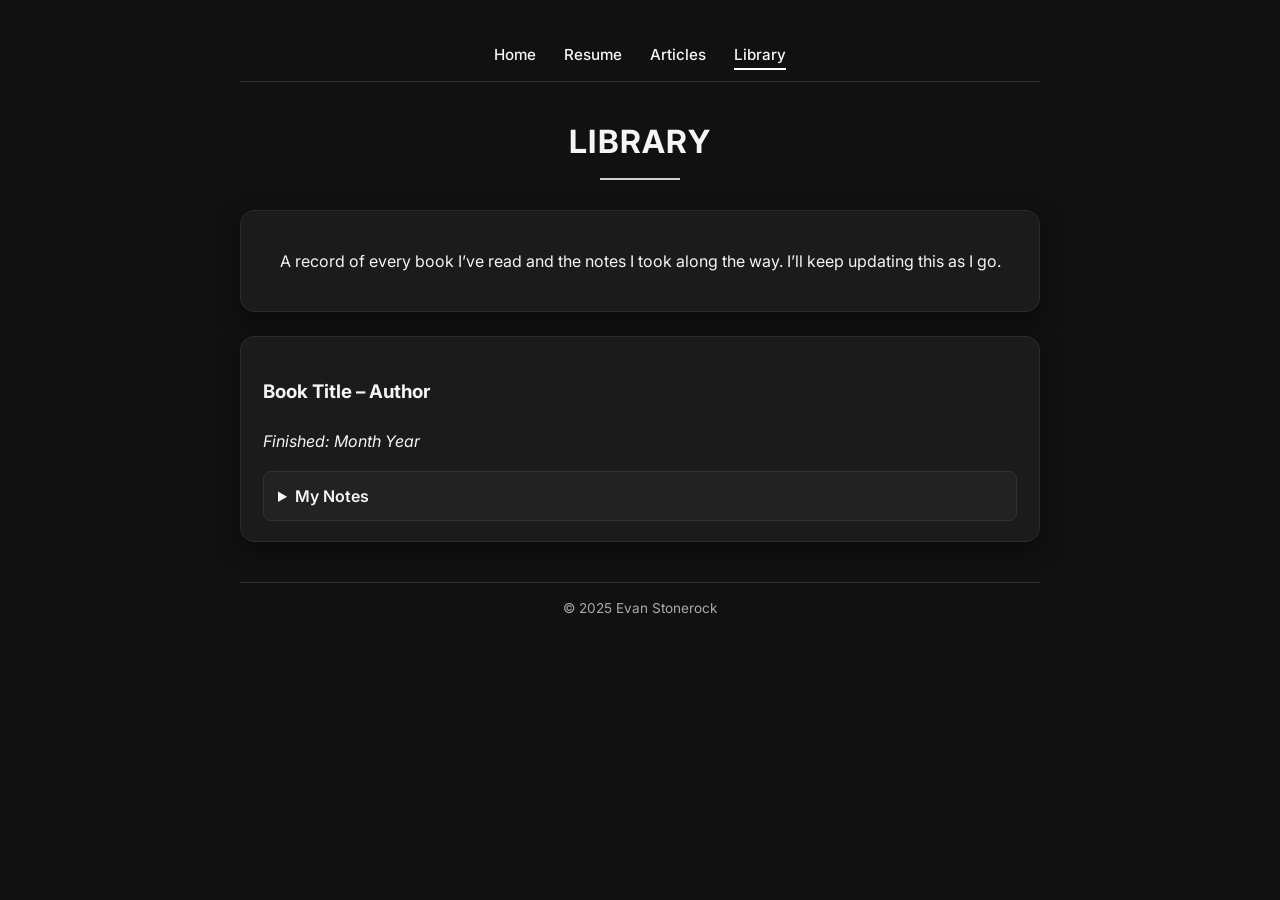
==== library.html @ 0c9bbdcf "Create library.html" ====
<!DOCTYPE html>
<html lang="en">
<head>
  <meta charset="UTF-8">
  <title>Library – Evan Stonerock</title>
  <meta name="viewport" content="width=device-width, initial-scale=1">

  <!-- Inter font -->
  <link rel="preconnect" href="https://fonts.googleapis.com">
  <link rel="preconnect" href="https://fonts.gstatic.com" crossorigin>
  <link href="https://fonts.googleapis.com/css2?family=Inter:wght@400;500;600&display=swap" rel="stylesheet">

  <link rel="stylesheet" href="style.css">

  <style>
    /* collapsible book notes */
    details {
      margin-top: 12px;
      background: #222;
      border: 1px solid #333;
      border-radius: 8px;
      padding: 10px 14px;
    }
    summary {
      cursor: pointer;
      font-weight: 600;
      color: #f5f5f5;
    }
    summary:hover {
      opacity: 0.8;
    }
    details p {
      margin-top: 10px;
      color: #ccc;
    }
  </style>
</head>
<body>

  <nav class="fade-in">
    <a href="index.html">Home</a>
    <a href="resume.html">Resume</a>
    <a href="articles.html">Articles</a>
    <a href="library.html" class="active">Library</a>
  </nav>

  <h1 class="fade-in">Library</h1>

  <div class="card fade-in">
    <p style="text-align:center;">
      A record of every book I’ve read and the notes I took along the way.
      I’ll keep updating this as I go.
    </p>
  </div>

  <!-- BOOK ENTRY TEMPLATE -->
  <!-- Copy this block for every new book you add -->
  <div class="card fade-in">
    <h3>Book Title – Author</h3>
    <p><em>Finished: Month Year</em></p>

    <details>
      <summary>My Notes</summary>
      <p>
        Write your notes here. These can be bullet points, quotes, reflections,
        or anything from your reading journal.
      </p>
    </details>
  </div>

  <!-- Add more book blocks below this line -->

  <footer class="fade-in">
    © 2025 Evan Stonerock
  </footer>

</body>
</html>
---- style.css ----
/* =============================
   Global Colors & Typography
================================*/
:root {
  --bg: #111111;
  --card-bg: #1b1b1b;
  --text: #f5f5f5;
  --muted: #aaaaaa;
  --accent: #ffffff;
}

body {
  background: var(--bg);
  color: var(--text);
  font-family: "Inter", system-ui, -apple-system, BlinkMacSystemFont, "Segoe UI", sans-serif;
  max-width: 800px;
  margin: 40px auto;
  padding: 0 16px;
  line-height: 1.75;
}

/* =============================
   Fade-in Animation
================================*/
@keyframes fadeInUp {
  from {
    opacity: 0;
    transform: translateY(12px);
  }
  to {
    opacity: 1;
    transform: translateY(0);
  }
}

.fade-in {
  animation: fadeInUp 0.7s ease-out both;
}

/* =============================
   Navigation
================================*/
nav {
  margin-bottom: 32px;
  padding-bottom: 12px;
  border-bottom: 1px solid #333;
  text-align: center;
}

nav a {
  margin: 0 12px;
  text-decoration: none;
  color: var(--text);
  font-weight: 500;
  font-size: 0.95rem;
}

nav a:hover {
  opacity: 0.7;
}

nav a.active {
  border-bottom: 2px solid var(--accent);
  padding-bottom: 4px;
}

/* =============================
   Title / Heading
================================*/
h1 {
  text-align: center;
  margin-bottom: 1.5rem;
  font-size: 2rem;
  letter-spacing: 0.04em;
  text-transform: uppercase;
  position: relative;
  padding-bottom: 0.4rem;
}

h1::after {
  content: "";
  display: block;
  width: 80px;
  height: 2px;
  background: var(--accent);
  margin: 8px auto 0;
  opacity: 0.8;
}

/* =============================
   Profile Photo
================================*/
.profile-photo {
  display: block;
  margin: 0 auto 20px auto;
  width: 200px;
  height: 200px;
  object-fit: cover;
  border-radius: 50%;
  border: 2px solid #333;
  box-shadow: 0 6px 18px rgba(0, 0, 0, 0.6);
}

/* =============================
   Card / Text Bubble
================================*/
.card {
  background: var(--card-bg);
  border: 1px solid #2a2a2a;
  border-radius: 14px;
  padding: 20px 22px;
  margin: 24px 0;
  box-shadow: 0 8px 24px rgba(0, 0, 0, 0.45);
}

/* =============================
   Footer
================================*/
footer {
  margin-top: 40px;
  padding-top: 14px;
  border-top: 1px solid #333;
  text-align: center;
  font-size: 0.85rem;
  color: var(--muted);
}
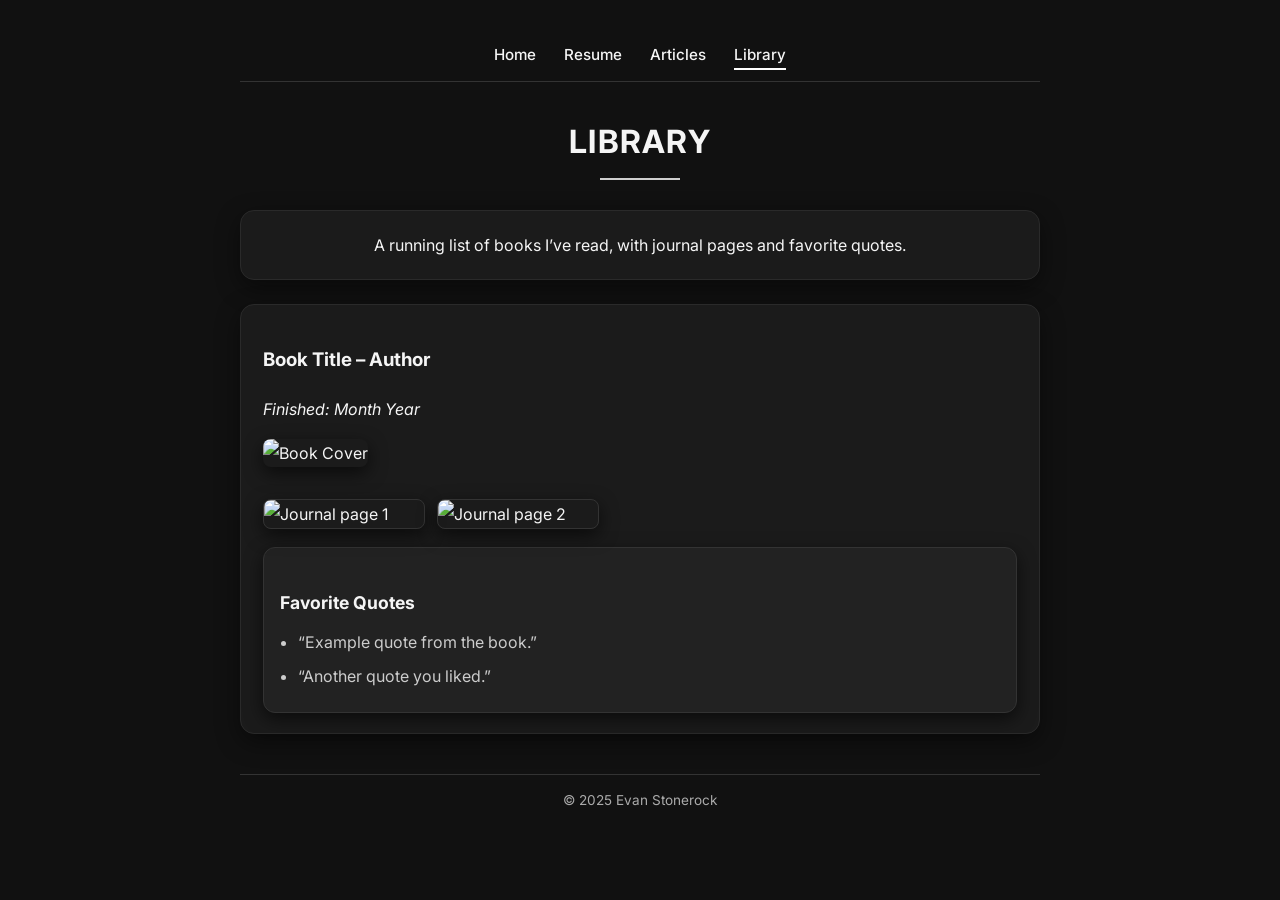
==== commit d014afc2: "Update library.html" ====
--- a/library.html
+++ b/library.html
@@ -13,30 +13,54 @@
   <link rel="stylesheet" href="style.css">
 
   <style>
-    /* collapsible book notes */
-    details {
-      margin-top: 12px;
+    .book-entry {
+      margin-bottom: 40px;
+    }
+    .book-cover {
+      width: 160px;
+      border-radius: 8px;
+      box-shadow: 0 6px 18px rgba(0,0,0,0.6);
+      margin-bottom: 16px;
+    }
+    .note-images {
+      display: flex;
+      flex-wrap: wrap;
+      gap: 12px;
+      margin-top: 16px;
+    }
+    .note-images img {
+      width: 160px;
+      border-radius: 8px;
+      border: 1px solid #333;
+      box-shadow: 0 6px 18px rgba(0,0,0,0.6);
+    }
+    .quotes-box {
       background: #222;
       border: 1px solid #333;
-      border-radius: 8px;
-      padding: 10px 14px;
+      border-radius: 12px;
+      padding: 16px;
+      margin-top: 18px;
+      box-shadow: 0 6px 18px rgba(0,0,0,0.6);
     }
-    summary {
-      cursor: pointer;
-      font-weight: 600;
+    .quotes-box h4 {
+      margin-bottom: 10px;
       color: #f5f5f5;
+      font-size: 1.1rem;
     }
-    summary:hover {
-      opacity: 0.8;
+    .quotes-box ul {
+      margin: 0;
+      padding-left: 18px;
     }
-    details p {
-      margin-top: 10px;
+    .quotes-box li {
+      margin-bottom: 6px;
       color: #ccc;
     }
   </style>
 </head>
+
 <body>
 
+  <!-- NAVIGATION -->
   <nav class="fade-in">
     <a href="index.html">Home</a>
     <a href="resume.html">Resume</a>
@@ -46,29 +70,38 @@
 
   <h1 class="fade-in">Library</h1>
 
-  <div class="card fade-in">
-    <p style="text-align:center;">
-      A record of every book I’ve read and the notes I took along the way.
-      I’ll keep updating this as I go.
-    </p>
+  <div class="card fade-in" style="text-align:center;">
+    A running list of books I’ve read, with journal pages and favorite quotes.
   </div>
 
-  <!-- BOOK ENTRY TEMPLATE -->
-  <!-- Copy this block for every new book you add -->
-  <div class="card fade-in">
+  <!-- ============================
+       BOOK TEMPLATE — COPY THIS
+       ============================ -->
+  <div class="card fade-in book-entry">
     <h3>Book Title – Author</h3>
-    <p><em>Finished: Month Year</em></p>
+    <p class="book-meta"><em>Finished: Month Year</em></p>
 
-    <details>
-      <summary>My Notes</summary>
-      <p>
-        Write your notes here. These can be bullet points, quotes, reflections,
-        or anything from your reading journal.
-      </p>
-    </details>
+    <!-- COVER IMAGE -->
+    <img src="book-cover.jpg" alt="Book Cover" class="book-cover">
+
+    <!-- JOURNAL IMAGES -->
+    <div class="note-images">
+      <img src="book-notes-1.jpg" alt="Journal page 1">
+      <img src="book-notes-2.jpg" alt="Journal page 2">
+    </div>
+
+    <!-- FAVORITE QUOTES -->
+    <div class="quotes-box">
+      <h4>Favorite Quotes</h4>
+      <ul>
+        <li>“Example quote from the book.”</li>
+        <li>“Another quote you liked.”</li>
+      </ul>
+    </div>
   </div>
-
-  <!-- Add more book blocks below this line -->
+  <!-- ============================
+       END BOOK TEMPLATE
+       ============================ -->
 
   <footer class="fade-in">
     © 2025 Evan Stonerock
